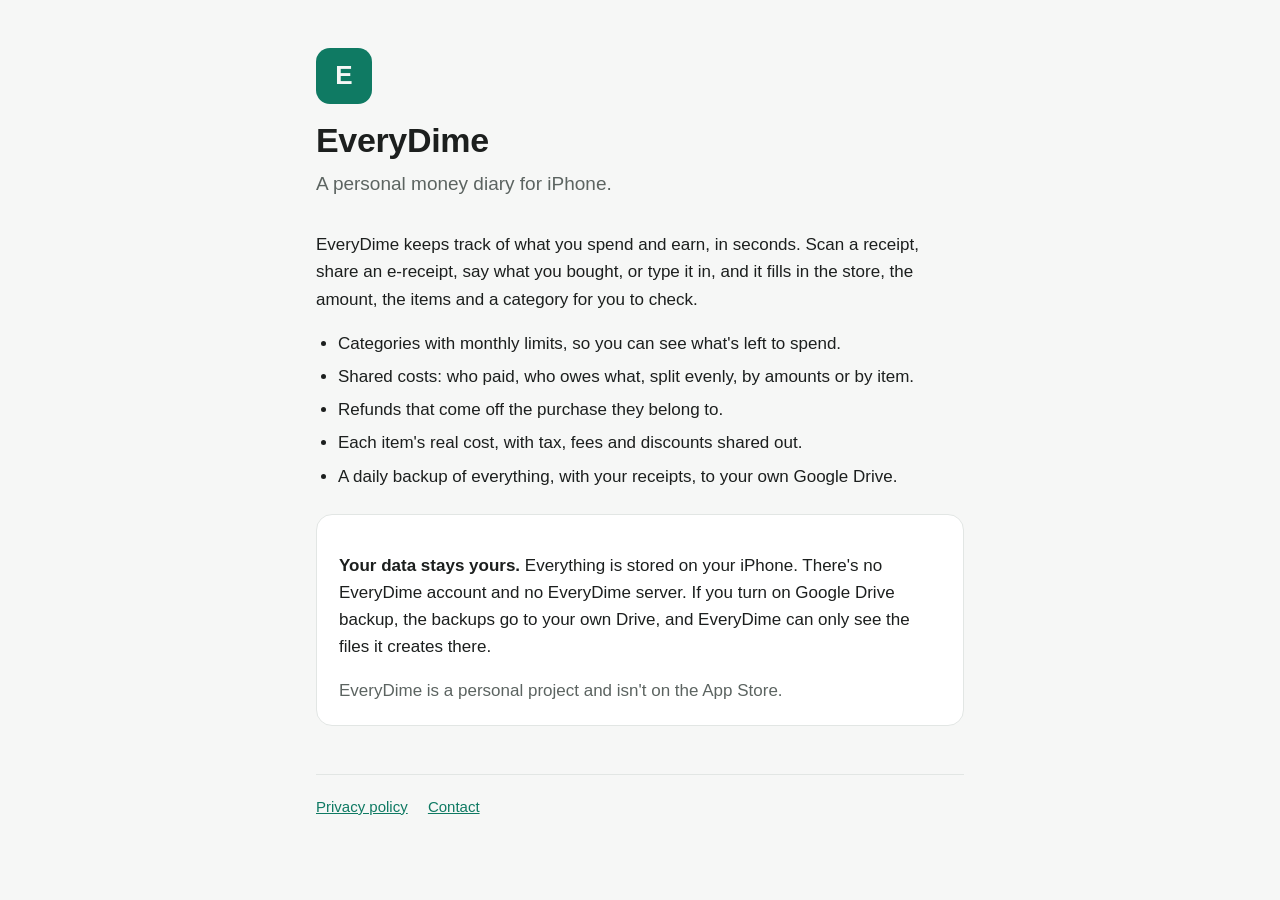
==== index.html @ 1c23ae80 "Add the home page and privacy policy Co-Authored-By: Claude Opus 5.5 <noreply@anthropic.com>" ====
<!doctype html>
<html lang="en">
<head>
  <meta charset="utf-8">
  <meta name="viewport" content="width=device-width, initial-scale=1">
  <title>EveryDime</title>
  <meta name="description" content="EveryDime is a personal money diary for iPhone.">
  <link rel="stylesheet" href="style.css">
</head>
<body>
  <main>
    <header>
      <div class="mark" aria-hidden="true">E</div>
      <h1>EveryDime</h1>
      <p class="lead">A personal money diary for iPhone.</p>
    </header>

    <p>EveryDime keeps track of what you spend and earn, in seconds. Scan a receipt, share an e-receipt, say what you bought, or type it in, and it fills in the store, the amount, the items and a category for you to check.</p>

    <ul>
      <li>Categories with monthly limits, so you can see what's left to spend.</li>
      <li>Shared costs: who paid, who owes what, split evenly, by amounts or by item.</li>
      <li>Refunds that come off the purchase they belong to.</li>
      <li>Each item's real cost, with tax, fees and discounts shared out.</li>
      <li>A daily backup of everything, with your receipts, to your own Google Drive.</li>
    </ul>

    <div class="card">
      <p><strong>Your data stays yours.</strong> Everything is stored on your iPhone. There's no EveryDime account and no EveryDime server. If you turn on Google Drive backup, the backups go to your own Drive, and EveryDime can only see the files it creates there.</p>
      <p class="muted" style="margin-bottom:0">EveryDime is a personal project and isn't on the App Store.</p>
    </div>

    <footer>
      <a href="privacy.html">Privacy policy</a>
      <a href="https://github.com/amirgolpaa24/everydime-site/issues">Contact</a>
    </footer>
  </main>
</body>
</html>
---- style.css ----
:root {
  --bg: #f6f7f6;
  --surface: #ffffff;
  --text: #1c1f1e;
  --muted: #5c6461;
  --accent: #0f7a63;
  --line: #e2e6e4;
}

@media (prefers-color-scheme: dark) {
  :root {
    --bg: #111413;
    --surface: #1b1f1e;
    --text: #eef1f0;
    --muted: #a3aca8;
    --accent: #4cc9a5;
    --line: #2a302e;
  }
}

* { box-sizing: border-box; }

body {
  margin: 0;
  background: var(--bg);
  color: var(--text);
  font: 17px/1.6 -apple-system, BlinkMacSystemFont, "Segoe UI", Roboto, Helvetica, Arial, sans-serif;
}

main {
  max-width: 680px;
  margin: 0 auto;
  padding: 48px 16px 64px;
}

header { margin-bottom: 32px; }

.mark {
  display: inline-flex;
  align-items: center;
  justify-content: center;
  width: 56px;
  height: 56px;
  border-radius: 14px;
  background: var(--accent);
  color: var(--bg);
  font-weight: 700;
  font-size: 26px;
  margin-bottom: 16px;
}

h1 { font-size: 34px; line-height: 1.2; margin: 0 0 8px; letter-spacing: -0.01em; }
h2 { font-size: 21px; margin: 36px 0 8px; }
p, li { color: var(--text); }
.lead { font-size: 19px; color: var(--muted); margin: 0; }
.muted { color: var(--muted); }

ul { padding-left: 22px; }
li { margin: 6px 0; }

a { color: var(--accent); }

.card {
  background: var(--surface);
  border: 1px solid var(--line);
  border-radius: 16px;
  padding: 20px 22px;
  margin: 24px 0;
}

footer {
  margin-top: 48px;
  padding-top: 20px;
  border-top: 1px solid var(--line);
  color: var(--muted);
  font-size: 15px;
}

footer a { margin-right: 16px; }
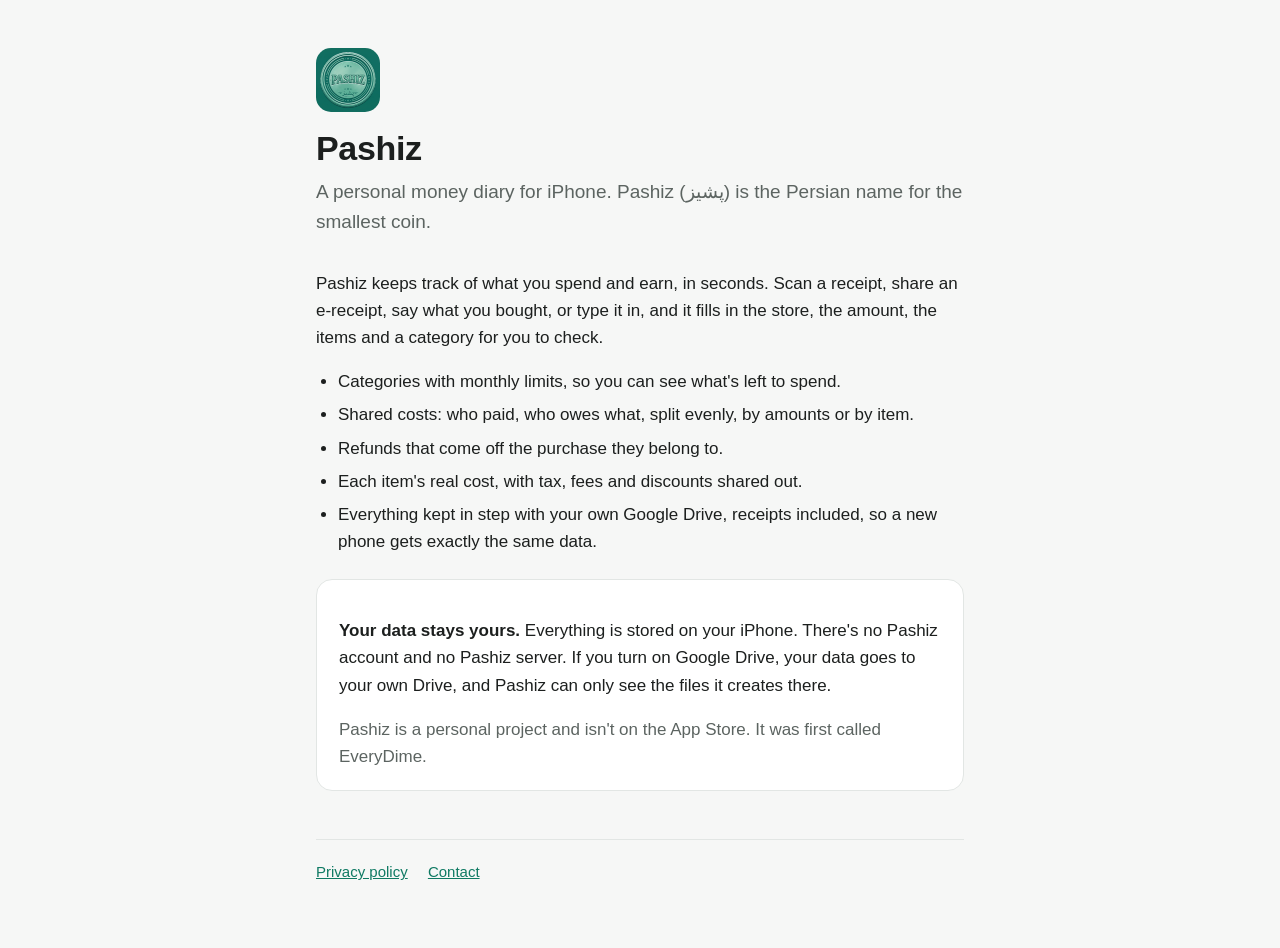
==== commit 01e97a02: "Rename the app to Pashiz, and describe how it uses Drive now The site shows the new name and logo. T" ====
--- a/index.html
+++ b/index.html
@@ -3,31 +3,32 @@
 <head>
   <meta charset="utf-8">
   <meta name="viewport" content="width=device-width, initial-scale=1">
-  <title>EveryDime</title>
-  <meta name="description" content="EveryDime is a personal money diary for iPhone.">
+  <title>Pashiz</title>
+  <meta name="description" content="Pashiz is a personal money diary for iPhone.">
   <link rel="stylesheet" href="style.css">
+  <link rel="icon" href="logo.png">
 </head>
 <body>
   <main>
     <header>
-      <div class="mark" aria-hidden="true">E</div>
-      <h1>EveryDime</h1>
-      <p class="lead">A personal money diary for iPhone.</p>
+      <img class="mark" src="logo.png" alt="" width="64" height="64">
+      <h1>Pashiz</h1>
+      <p class="lead">A personal money diary for iPhone. Pashiz (پشیز) is the Persian name for the smallest coin.</p>
     </header>
 
-    <p>EveryDime keeps track of what you spend and earn, in seconds. Scan a receipt, share an e-receipt, say what you bought, or type it in, and it fills in the store, the amount, the items and a category for you to check.</p>
+    <p>Pashiz keeps track of what you spend and earn, in seconds. Scan a receipt, share an e-receipt, say what you bought, or type it in, and it fills in the store, the amount, the items and a category for you to check.</p>
 
     <ul>
       <li>Categories with monthly limits, so you can see what's left to spend.</li>
       <li>Shared costs: who paid, who owes what, split evenly, by amounts or by item.</li>
       <li>Refunds that come off the purchase they belong to.</li>
       <li>Each item's real cost, with tax, fees and discounts shared out.</li>
-      <li>A daily backup of everything, with your receipts, to your own Google Drive.</li>
+      <li>Everything kept in step with your own Google Drive, receipts included, so a new phone gets exactly the same data.</li>
     </ul>
 
     <div class="card">
-      <p><strong>Your data stays yours.</strong> Everything is stored on your iPhone. There's no EveryDime account and no EveryDime server. If you turn on Google Drive backup, the backups go to your own Drive, and EveryDime can only see the files it creates there.</p>
-      <p class="muted" style="margin-bottom:0">EveryDime is a personal project and isn't on the App Store.</p>
+      <p><strong>Your data stays yours.</strong> Everything is stored on your iPhone. There's no Pashiz account and no Pashiz server. If you turn on Google Drive, your data goes to your own Drive, and Pashiz can only see the files it creates there.</p>
+      <p class="muted" style="margin-bottom:0">Pashiz is a personal project and isn't on the App Store. It was first called EveryDime.</p>
     </div>
 
     <footer>
--- a/style.css
+++ b/style.css
@@ -36,16 +36,10 @@
 header { margin-bottom: 32px; }
 
 .mark {
-  display: inline-flex;
-  align-items: center;
-  justify-content: center;
-  width: 56px;
-  height: 56px;
-  border-radius: 14px;
-  background: var(--accent);
-  color: var(--bg);
-  font-weight: 700;
-  font-size: 26px;
+  display: block;
+  width: 64px;
+  height: 64px;
+  border-radius: 15px;
   margin-bottom: 16px;
 }
 
